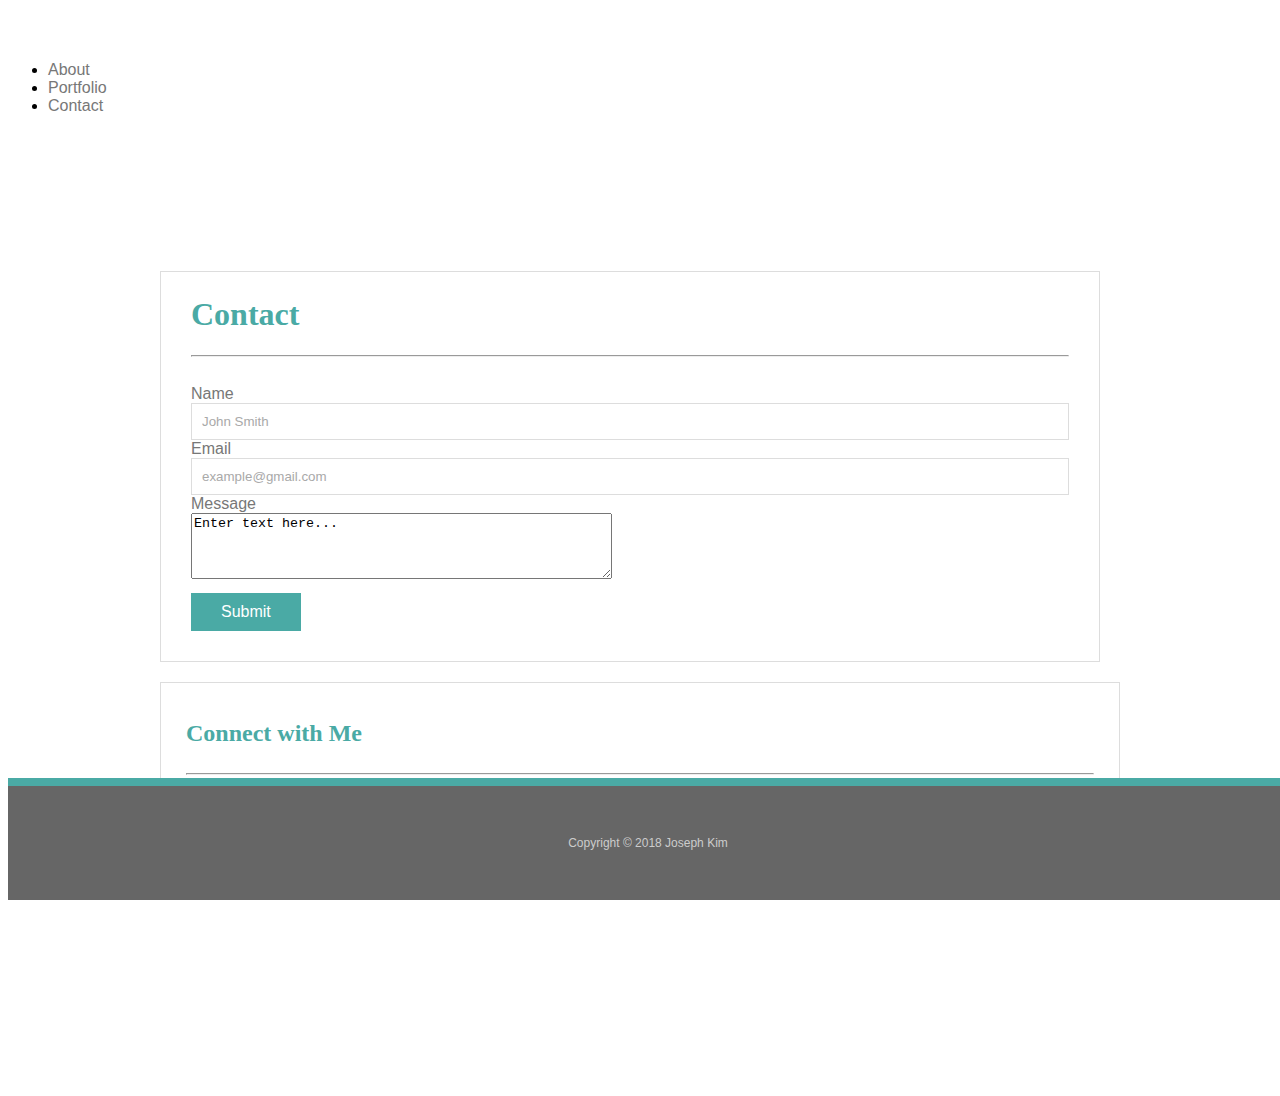
==== contact.html @ 70d4659b "static header under 640px" ====
<!-- Positioning Activity Solution (HTML) -->

<!-- Note: In this activity, students will be creating these files from scratch. This file is provided for you to guide your class after they finish the assignment. Review this so you know exactly what you'll be showing your students -->

<!doctype html>
<html lang="en-us">

<head>
	<meta charset="UTF-8">
	<meta name="viewport" content="width=device-width, initial-scale=1.0">
	<title>About Me</title>
	<link rel="stylesheet" type="text/css" href="assets/css/reset.css">
	<link rel="stylesheet" type="text/css" href="assets/css/style.css">
</head>

<body>
  <div class="wrapper">
	<header id="headerbar">
		<div class="innercontainer">
				<a href="index.html" id="myname">Joey Kim</a>
				<nav>
					<ul>
						<li><a href="index.html">About</a></li>
						<li><a href="portfolio.html">Portfolio</a></li>
						<li><a href="contact.html">Contact</a></li>
					</ul>
				</nav>			
		</div>
	</header>
	<div class="container">
		<section class="mainsection">
				<h1>Contact</h1>
				<hr>
				<form action="/action_page.php">
					Name<br>
					<input type="text" name="name" value="John Smith"><br>
					Email<br>
					<input type="text" name="email" value="example@gmail.com"><br>
					Message<br>
					<textarea rows="4" cols="50" name="message" form="usrform">
Enter text here...</textarea><br>
					<input type="submit" value="Submit">
				</form>
			</section>
			<aside class="sidebar">
				<h2>Connect with Me</h2>
				<hr>
				<ul>
					<li><a href="https://github.com/sharebot-joe"><img width="60" alt="github" src="assets/images/githubicon.jpg"/></a></li>
					<li><a href="http://www.linkedin.com/in/joeykim/"><img width="60" alt="linkedin" src="assets/images/linkedinicon.png"/></a></li>
					<li><a href="https://stackoverflow.com/users/9222679/sharebot-joe"><img width="60" alt="stackoverflow"  src="assets/images/stackicon.png"/></a></li>
				</ul>
		</aside>
	</div>	
	</div>
  <footer><p>Copyright &#169; 2018 Joseph Kim</p></footer>
</body>

</html>
---- assets/css/style.css ----
* {
     box-sizing: border-box;
}
html, body {
     height: 100%;
}
body {
     background: url(../../assets/images/graybgtexture.jpeg) center center/cover;
     background-attachment: fixed;
}
a, p {
     color: #777777;
     font-family:'Arial', 'Helvetica Neue', Helvetica, sans-serif;
     text-decoration: none;
}
.wrapper {
     height: auto !important;
     height: 100%;
     min-height: 100%;
     margin: 0 auto;
}
.navbar {
     border-bottom: 2px solid #ccc;
}
#myname {
     width: 250px;
     padding: 0 30px;
     text-decoration: none;
     color: #fff;
     text-align: center;
     font-size: 2em;
     font-weight: bold;
     font-family: 'Georgia', Times, Times New Roman, serif;
}
.navbar-brand {
     height: 80px;
     padding: 0;
     line-height: 80px;
     background-color: #4aaaa5;
}
.navbar-default .navbar-brand:hover {
     background-color: #4aaaa5;
}
.container-fluid {
     width: 100%;
     max-width: 960px;
     margin: 0 auto;
     padding-left: 0;
     padding-right: 0;
}
 
.navbar-nav>li>a {
     line-height: 50px;
}
.container {
     position: relative;
     width: 100%;
     overflow: hidden;
     max-width: 960px;
     padding: 120px 0 240px;
     margin: 0 auto;
}
.panel-heading {
     padding-left: 0;
     padding-right: 0;
}
.panel-default>.panel-heading {
     background-color: #fff;
     border-color: #a9a9a9;
}
.panel-body {
     padding: 0;
     padding-top: 24px;
}
.mainsection {
     /*width: 100%;*/
     background: #fff;
     padding: 10px 30px 30px;
     margin: 20px 20px 20px 0;
     border: 1px solid #dddddd;
}
.mainsection h1 {
     margin: 0;
     font-size: 2em;
     font-weight: bold;
     font-family: 'Georgia', Times, Times New Roman, serif;
     color: #4aaaa5;
     line-height: 65px;
}
.mainsection img {
     margin: 20px 0;
}
.mainsection p {
     line-height: 1.5;
     color: #777777;
     font-family:'Arial', 'Helvetica Neue', Helvetica, sans-serif;
     text-decoration: none;
     margin-top: 10px;
}
.sidebar {
     background: #fff;
     margin-top: 20px;
     padding: 10px 25px;
     border: 1px solid #dddddd;
}
.sidebar ul {
     padding: 10px;
}
.sidebar li {
     display: inline-block;
}
.sidebar h2 {
     font-size: 24px;
     font-weight: bold;
     font-family: 'Georgia', Times, Times New Roman, serif;
     color: #4aaaa5;
     line-height: 40px;
}
.footercontainer {
     width: 100%;
     margin: 0 auto;
}
footer {
     position: fixed;
     bottom: 0;
     width: 100%;
     background: #666666;
     text-align: center;
     border-top: 8px solid #4aaaa5 !important;
}
footer p {
     font-size: 12px;
     color: #ccc;
     line-height: 90px;
     font-family:'Arial', 'Helvetica Neue', Helvetica, sans-serif;
}
.sociallinks {
     text-align: center;
}
/*****Forms CSS*****/
form {
     padding-top: 20px;
     color: #777777;
     font-family:'Arial', 'Helvetica Neue', Helvetica, sans-serif;
}
form input[type=text] {
     width: 100%;
     border: 1px solid rgb(144, 144, 144);
     border: 1px solid rgba(144, 144, 144, .3);
     padding: 10px;
     margin: 0;
     color: #a9a9a9;
}
form input[type=email] {
     margin: 0;
     border: 1px solid rgba(144, 144, 144, .3);
}
form input[type=submit] {
     padding:10px 30px;
     margin-top: 10px;
     background:#4aaaa5;
     border:0 none;
     cursor:pointer;
     color: #fff;
     font-size: 16px;
}
form #message {
     height: 300px;
     padding-bottom: 270px;
}
line-height: 300px;
}
.form-control {
     height: 44px;
     border-radius: 0;
     color: #a9a9a9;
}
.form-horizontal .form-group {
     margin-left:0;
     margin-right:0;
}
label {
     margin-bottom: 10px;
     font-weight: normal;
}


/*****Portfolio Image Grid CSS*****/
.img-responsive {
     position: relative;
}

.block {
     text-align: center;
}
.block p {
     float: left;
     position: absolute;
     bottom: 10px;
     /*width: 259px;*/
     width: 100%;
     margin: 0 auto;
     background: #4aaaa5;
     color: #fff;
     line-height: 65px;
     font-size: 1.3em;
     font-family: 'Georgia', Times, Times New Roman, serif;
}
.block a {
     display:inline-block;
     position: relative;
     width: 100%;
     margin: 0 auto;
     border:5px solid transparent;
}
.block a:hover {
     border-color: blue;
     text-decoration: none;
}
.block img {
     width: 100%;
     margin: 0 auto;
}
.col-md-6.block {
     margin-bottom: 30px;
}

/*****Link Text CSS*****/
a:link {
     color: #06e;
}
a:visited {
     color: #551a8b;
}
a:hover {
     text-decoration: underline;
}
nav a:link {
     color: #777777;
}

/*****Navbar CSS*****/

/*****@Media Queries*****/
@media screen and (min-width: 992px) {
     .container-fluid>.navbar-header {
          margin-left: 15px;
     }
}
@media screen and (min-width: 768px) and (max-width : 992px) {
     .col-md-8 .panel,
     .col-md-4 .panel {
          margin-left: 20px;
          margin-right: 20px;
     }
     .col-md-6.block {
          width: 49%;
          display: inline-block;
     }   
     .mainsection, .sidebar {
          width: auto;
     }     
}
@media screen and (max-width : 768px) {
     .col-md-8 .panel,
     .col-md-4 .panel {
          margin-left: 20px;
          margin-right: 20px;
     }
     .navlinks {
          width: 100%;
          text-align: center;
     }
     .navlinks li {
          float: left;
          width: 33%;
     }
     .navbar-nav {
          float: right;
          margin: 0;
     }
     .navbar-brand {
          width: 100%;
          text-align: center;
     }
          .mainsection {
          margin-top: 85px;
     }
}
@media (max-width: 640px) {
     #headerbar {
          display: static;
     }
}
@media (min-width: 768px) {
     .navbar-nav {
          float: right;
     }
}
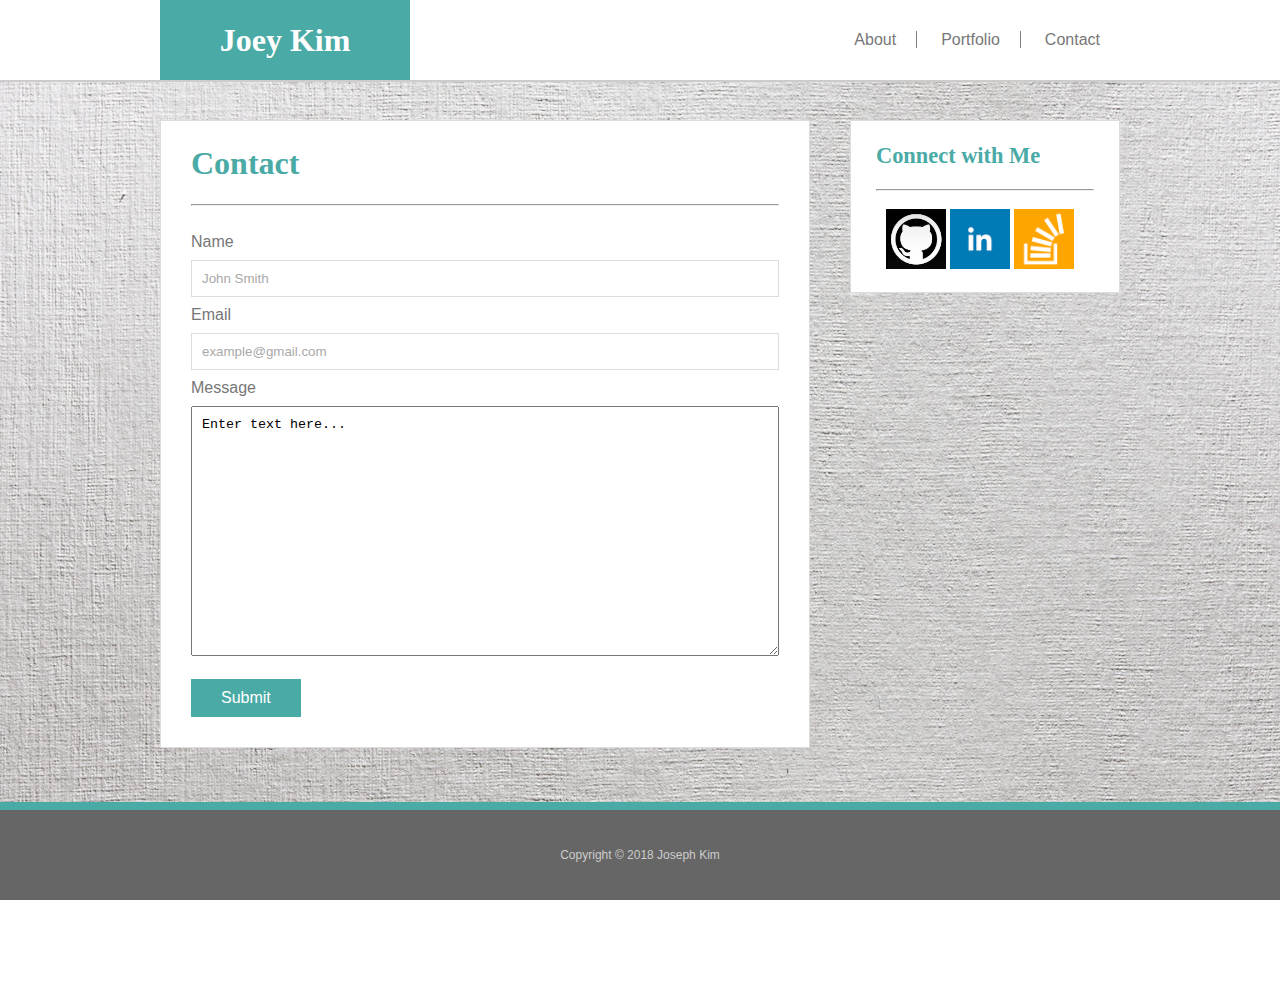
==== commit a605e040: "responsive portfolio" ====
--- a/contact.html
+++ b/contact.html
@@ -7,7 +7,7 @@
 
 <head>
 	<meta charset="UTF-8">
-	<meta name="viewport" content="width=device-width, initial-scale=1.0">
+	<meta name="viewport" content="width=device-width, initial-scale=1">
 	<title>About Me</title>
 	<link rel="stylesheet" type="text/css" href="assets/css/reset.css">
 	<link rel="stylesheet" type="text/css" href="assets/css/style.css">
@@ -16,15 +16,19 @@
 <body>
   <div class="wrapper">
 	<header id="headerbar">
-		<div class="innercontainer">
-				<a href="index.html" id="myname">Joey Kim</a>
-				<nav>
-					<ul>
-						<li><a href="index.html">About</a></li>
-						<li><a href="portfolio.html">Portfolio</a></li>
-						<li><a href="contact.html">Contact</a></li>
-					</ul>
-				</nav>			
+		<div class="container-fluid">
+	
+			<div class="navbarlogo" >
+				<a href= "index.html" id="myname">Joey Kim</a>
+			</div>
+			<nav>
+				<ul class="nav navlinks">
+					<li class="active "><a href="index.html">About</a></li>
+					<li><a href="portfolio.html">Portfolio</a></li>
+					<li><a href="contact.html">Contact</a></li>
+				</ul>
+			</nav>   
+	
 		</div>
 	</header>
 	<div class="container">
--- a/assets/css/style.css
+++ b/assets/css/style.css
@@ -1,30 +1,47 @@
 * {
      box-sizing: border-box;
 }
-html, body {
+ html, body {
      height: 100%;
 }
-body {
+ body {
      background: url(../../assets/images/graybgtexture.jpeg) center center/cover;
      background-attachment: fixed;
 }
-a, p {
+ a, p {
      color: #777777;
      font-family:'Arial', 'Helvetica Neue', Helvetica, sans-serif;
      text-decoration: none;
 }
-.wrapper {
+ .wrapper {
      height: auto !important;
      height: 100%;
      min-height: 100%;
      margin: 0 auto;
 }
-.navbar {
+ #headerbar {
+     position: fixed;
+     z-index: 99;
+     width: 100%;
+     margin: 0 0 30px;
+     overflow: auto;
+     color: #fff;
+     background: #fff;
      border-bottom: 2px solid #ccc;
 }
-#myname {
+.container-fluid {
+     width: 100%;
+     max-width: 960px;
+     margin: 0 auto;
+     padding-left: 0;
+     padding-right: 0;
+}
+ #myname {
+     float: left;
      width: 250px;
-     padding: 0 30px;
+     height: 80px;
+     background-color: #4aaaa5;
+     line-height: 80px;
      text-decoration: none;
      color: #fff;
      text-align: center;
@@ -32,27 +49,12 @@
      font-weight: bold;
      font-family: 'Georgia', Times, Times New Roman, serif;
 }
-.navbar-brand {
-     height: 80px;
-     padding: 0;
-     line-height: 80px;
-     background-color: #4aaaa5;
-}
-.navbar-default .navbar-brand:hover {
-     background-color: #4aaaa5;
-}
-.container-fluid {
+ .innercontainer {
      width: 100%;
      max-width: 960px;
      margin: 0 auto;
-     padding-left: 0;
-     padding-right: 0;
-}
- 
-.navbar-nav>li>a {
-     line-height: 50px;
-}
-.container {
+}
+ .container {
      position: relative;
      width: 100%;
      overflow: hidden;
@@ -60,67 +62,51 @@
      padding: 120px 0 240px;
      margin: 0 auto;
 }
-.panel-heading {
-     padding-left: 0;
-     padding-right: 0;
-}
-.panel-default>.panel-heading {
-     background-color: #fff;
-     border-color: #a9a9a9;
-}
-.panel-body {
-     padding: 0;
-     padding-top: 24px;
-}
-.mainsection {
-     /*width: 100%;*/
+ .mainsection {
+     float: left;
+     width: 650px;
      background: #fff;
      padding: 10px 30px 30px;
-     margin: 20px 20px 20px 0;
      border: 1px solid #dddddd;
 }
-.mainsection h1 {
-     margin: 0;
+ .mainsection h1 {
      font-size: 2em;
      font-weight: bold;
      font-family: 'Georgia', Times, Times New Roman, serif;
      color: #4aaaa5;
      line-height: 65px;
 }
-.mainsection img {
+ .mainsection img {
      margin: 20px 0;
 }
-.mainsection p {
+ .mainsection p {
      line-height: 1.5;
      color: #777777;
      font-family:'Arial', 'Helvetica Neue', Helvetica, sans-serif;
      text-decoration: none;
      margin-top: 10px;
 }
-.sidebar {
+ .sidebar {
+     float: right;
+     width: 270px;
      background: #fff;
-     margin-top: 20px;
      padding: 10px 25px;
      border: 1px solid #dddddd;
 }
-.sidebar ul {
+ .sidebar ul {
      padding: 10px;
 }
-.sidebar li {
+ .sidebar li {
      display: inline-block;
 }
-.sidebar h2 {
-     font-size: 24px;
+ .sidebar h2 {
+     font-size: 1.4em;
      font-weight: bold;
      font-family: 'Georgia', Times, Times New Roman, serif;
      color: #4aaaa5;
-     line-height: 40px;
-}
-.footercontainer {
-     width: 100%;
-     margin: 0 auto;
-}
-footer {
+     line-height: 50px;
+}
+ footer {
      position: fixed;
      bottom: 0;
      width: 100%;
@@ -128,34 +114,47 @@
      text-align: center;
      border-top: 8px solid #4aaaa5 !important;
 }
-footer p {
+ footer p {
      font-size: 12px;
      color: #ccc;
      line-height: 90px;
      font-family:'Arial', 'Helvetica Neue', Helvetica, sans-serif;
 }
-.sociallinks {
-     text-align: center;
-}
-/*****Forms CSS*****/
-form {
+ nav {
+     float: right;
+     display: inline;
+     bottom: 80px;
+     background: #fff;
+}
+ nav li{
+     padding: 0 20px;
+     border-right: 1px solid gray;
+     line-height: 80px;
+     display: inline;
+}
+ nav li:last-child {
+     border-right: none;
+}
+ form {
      padding-top: 20px;
      color: #777777;
      font-family:'Arial', 'Helvetica Neue', Helvetica, sans-serif;
 }
-form input[type=text] {
+ form input[type=text] {
      width: 100%;
      border: 1px solid rgb(144, 144, 144);
      border: 1px solid rgba(144, 144, 144, .3);
      padding: 10px;
-     margin: 0;
+     margin: 10px 0;
      color: #a9a9a9;
 }
-form input[type=email] {
-     margin: 0;
-     border: 1px solid rgba(144, 144, 144, .3);
-}
-form input[type=submit] {
+ textarea {
+     width: 100%;
+     padding: 10px;
+     height: 250px;
+     margin: 10px 0;
+}
+ input[type=submit] {
      padding:10px 30px;
      margin-top: 10px;
      background:#4aaaa5;
@@ -164,137 +163,146 @@
      color: #fff;
      font-size: 16px;
 }
-form #message {
-     height: 300px;
-     padding-bottom: 270px;
-}
-line-height: 300px;
-}
-.form-control {
-     height: 44px;
-     border-radius: 0;
-     color: #a9a9a9;
-}
-.form-horizontal .form-group {
-     margin-left:0;
-     margin-right:0;
-}
-label {
-     margin-bottom: 10px;
-     font-weight: normal;
+ table {
+     margin: 0 auto;
+}
+ .block {
+     position: relative;
+     margin: 0 15px;
+     padding-bottom: 10px;
+     box-sizing: content-box;
 }
 
-
-/*****Portfolio Image Grid CSS*****/
-.img-responsive {
-     position: relative;
-}
-
-.block {
-     text-align: center;
-}
-.block p {
-     float: left;
+ .block p {
      position: absolute;
-     bottom: 10px;
-     /*width: 259px;*/
-     width: 100%;
-     margin: 0 auto;
+     width: 270px;
+     margin: 0;
+     bottom: 45px;
      background: #4aaaa5;
      color: #fff;
      line-height: 65px;
      font-size: 1.3em;
+     text-align: center;
      font-family: 'Georgia', Times, Times New Roman, serif;
 }
-.block a {
-     display:inline-block;
-     position: relative;
-     width: 100%;
-     margin: 0 auto;
+ .block img {
      border:5px solid transparent;
 }
-.block a:hover {
+ .block img:hover {
      border-color: blue;
-     text-decoration: none;
-}
-.block img {
-     width: 100%;
-     margin: 0 auto;
-}
-.col-md-6.block {
-     margin-bottom: 30px;
-}
+}
+ td:first-child .block {
+     margin-left: 0px;
+}
+ td:nth-child(2) .block {
+     margin-right: 0px;
+}
+ a:link {
+     color: #06e;
+}
+ a:visited {
+     color: #551a8b;
+}
+ a:hover {
+     text-decoration: underline;
+}
+ nav a:link {
+     color: #777777;
+}
+/*****@Media Queries*****/
+@media screen and (min-width: 980px) {
+ 	.block p {
+     	width: 260px;
+     	left: 5px;
+     	margin: 0 auto;
+     }
+}
+@media screen and (min-width: 768px) and (max-width : 980px) {   
+     .mainsection {
+     	float: none;
+     	display: block;
+     	margin: 0 auto;
+     } 
+     .sidebar {
+     	float: none;
+     	margin: 0 auto;
+     	margin-top: 30px;
+     	width: 650px;
+     }
+     .block p {
+     	width: 260px;
+     	left: 5px;
+     	margin: 0 auto;
+     }
+}
+@media screen and (max-width : 768px) {
+     #headerbar {
+     	position: static;
+     }
+     #myname {
+     	width: 100%;
+     }
 
-/*****Link Text CSS*****/
-a:link {
-     color: #06e;
-}
-a:visited {
-     color: #551a8b;
-}
-a:hover {
-     text-decoration: underline;
-}
-nav a:link {
-     color: #777777;
-}
-
-/*****Navbar CSS*****/
-
-/*****@Media Queries*****/
-@media screen and (min-width: 992px) {
-     .container-fluid>.navbar-header {
-          margin-left: 15px;
-     }
-}
-@media screen and (min-width: 768px) and (max-width : 992px) {
-     .col-md-8 .panel,
-     .col-md-4 .panel {
-          margin-left: 20px;
-          margin-right: 20px;
-     }
-     .col-md-6.block {
-          width: 49%;
-          display: inline-block;
-     }   
-     .mainsection, .sidebar {
+     nav {
+     	width: 100%;
+     }
+     nav li {
+     	line-height: 18px;
+     }
+     .container {
+     	padding-top: 0;
+     }
+     .mainsection {
+          float: none;
           width: auto;
-     }     
-}
-@media screen and (max-width : 768px) {
-     .col-md-8 .panel,
-     .col-md-4 .panel {
-          margin-left: 20px;
-          margin-right: 20px;
+          margin-top: 85px;
+          margin: 30px 30px 20px;
+     }
+     .sidebar {
+     	  float: none;
+          width: auto;
+          margin: 30px 30px 20px;
      }
      .navlinks {
+     	float: right;
+          margin: 0;
+          width: 100%;
+          height: 80px;
+          text-align: center;
+     }
+     .navlinks li {
+     	position: relative;
+          float: left;
+          top: 25px;
+          width: 33%;
+     }
+     .navlinks a {
+          vertical-align: middle;
+     }
+     .navbarlogo {
           width: 100%;
           text-align: center;
      }
-     .navlinks li {
-          float: left;
-          width: 33%;
-     }
-     .navbar-nav {
-          float: right;
-          margin: 0;
-     }
-     .navbar-brand {
-          width: 100%;
-          text-align: center;
-     }
-          .mainsection {
-          margin-top: 85px;
-     }
-}
-@media (max-width: 640px) {
-     #headerbar {
-          display: static;
-     }
-}
-@media (min-width: 768px) {
-     .navbar-nav {
-          float: right;
-     }
-}
-
+     .block p {
+     	width: 260px;
+     	left: 5px;
+     	margin: 0 auto;
+     }
+}
+@media screen and (max-width : 710px) {
+	td {
+     	float: left;
+     	width: 100%;
+     }
+     .block {
+     	margin: 0;
+     }
+     .block img {
+     	width: 100%;
+     }
+     .block p {
+     	width: 98%;
+     	left: 5px;
+     	margin: 0 auto;
+     }
+}